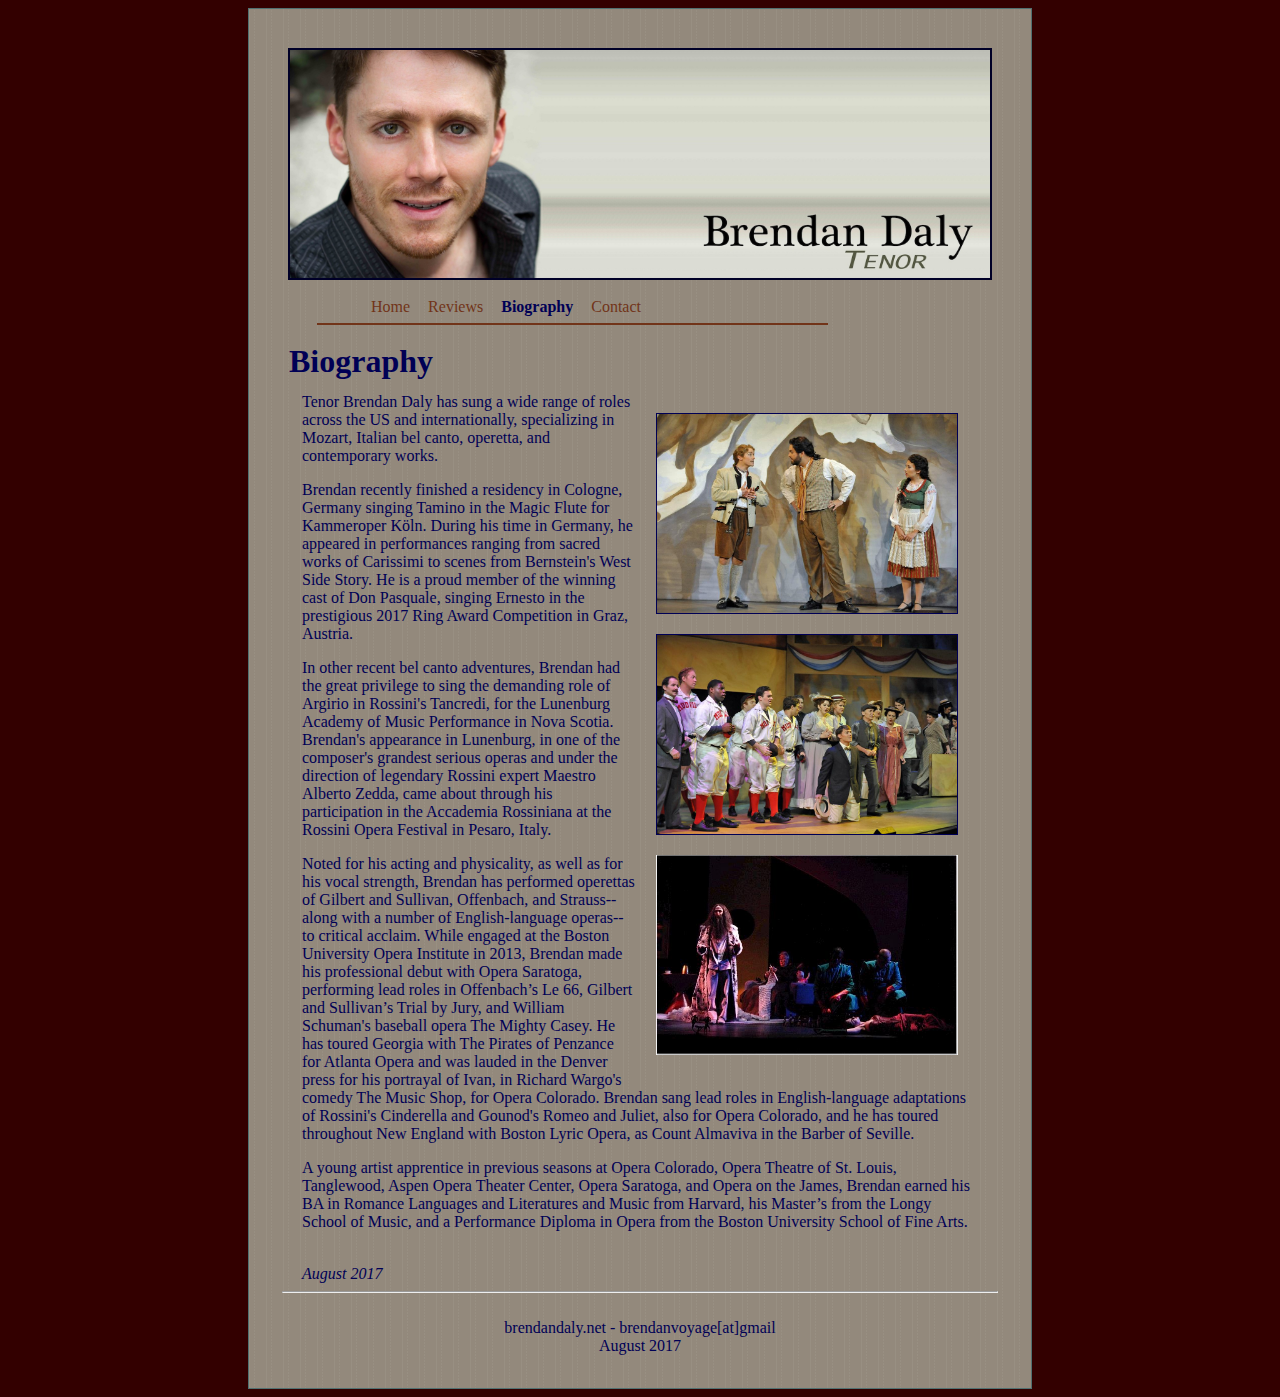
==== about.html @ 6925970c "Update about.html" ====
<!DOCTYPE html PUBLIC "-//W3C//DTD XHTML 1.0 Transitional//EN"
   "http://www.w3.org/TR/xhtml1/DTD/xhtml1-transitional.dtd">

<html xmlns="http://www.w3.org/1999/xhtml" xml:lang="en" lang="en">
<head>

<meta http-equiv="Content-Type" content="text/html;charset=utf-8" />
<meta name="description" content="Professional website of young lyric tenor
Brendan Daly. Biography, resume, upcoming engagements, and contact 
information." />
<meta name="keywords" content="Brendan Thomas Daly lyric tenor 
Rossini Mozart Handel Tanglewood Colorado St. Louis operetta musical theatre Pesaro Lunenburg opera oratorio recital" />
<title>Brendan Daly, tenor - Biography</title>
<link rel="stylesheet" type="text/css" href="style.css" />
<script type="text/javascript">
function FloatingPalette () {
     window.open ("", "detail", 
"width=820,height=600,\
       resizable=yes,scrollbars=yes,status=no,\
       menubar=no,directories=no,toolbar=no,top=150,left=300");}
</script>
</head>
<body>

<table id="page" align="center" bgcolor="#c2c2ad"  cellpadding="0" cellspacing="33" width="680">
<tbody><tr><td>

<div id="headshot">

<img src="headshotmarquee.jpg" height=""

width="700" alt="headshot" />



</div>


<div id="navigation">


<ul>



<li>

<a href="index.html">
Home
</a>
   </li>
<li>
<a href="reviews.html">
Reviews
</a>
</li>
<li>
<a href="about.html" class="active">

Biography
</a>
</li>

<li>
<a href="contact.html">
Contact
</a>

</li>

</ul>
</div>
<br/>

<div id="marquee">


<h1>

Biography
</h1>

</div>
<div id="main">
<img src="66.jpg" height="199" 
width="300" alt="" align="right" border="1px" hspace="20px" vspace="20px" background-color="#000027" />

<img src="MightyCasey.jpg" height="199" width="300" alt="" align="right" border="1px" hspace="20px" vspace="" background-color="#000027" />

<img src="Hin-und-Zuruck.jpg" height="200" width="302" alt="" align="right" border="0px" hspace="20px" vspace="20px" background-color="#FFFFFF" />

<p>
Tenor Brendan Daly has sung a wide range of roles across the US and internationally, specializing in Mozart, Italian bel canto, operetta, and contemporary works.
   </p>
<p>
Brendan recently finished a residency in Cologne, Germany singing Tamino in the Magic Flute for Kammeroper Köln. During his time in Germany, he appeared in performances ranging from sacred works of Carissimi to scenes from Bernstein's West Side Story. He is a proud member of the winning cast of Don Pasquale, singing Ernesto in the prestigious 2017 Ring Award Competition in Graz, Austria.
   </p>
   <p>
In other recent bel canto adventures, Brendan had the great privilege to sing the demanding role of Argirio in Rossini's Tancredi, for the Lunenburg Academy of Music Performance in Nova Scotia. Brendan's appearance in Lunenburg, in one of the composer's grandest serious operas and under the direction of legendary Rossini expert Maestro Alberto Zedda, came about through his participation in the Accademia Rossiniana at the Rossini Opera Festival in Pesaro, Italy.
   </p>
   <p>
Noted for his acting and physicality, as well as for his vocal strength, Brendan has performed operettas of Gilbert and Sullivan, Offenbach, and Strauss--along with a number of English-language operas--to critical acclaim. While engaged at the Boston University Opera Institute in 2013, Brendan made his professional debut with Opera Saratoga, performing lead roles in Offenbach’s Le 66, Gilbert and Sullivan’s Trial by Jury, and William Schuman's baseball opera The Mighty Casey. He has toured Georgia with The Pirates of Penzance for Atlanta Opera and was lauded in the Denver press for his portrayal of Ivan, in Richard Wargo's comedy The Music Shop, for Opera Colorado. Brendan sang lead roles in English-language adaptations of Rossini's Cinderella and Gounod's Romeo and Juliet, also for Opera Colorado, and he has toured throughout New England with Boston Lyric Opera, as Count Almaviva in the Barber of Seville.
   </p>
   <p>
A young artist apprentice in previous seasons at Opera Colorado, Opera Theatre of St. Louis, Tanglewood, Aspen Opera Theater Center, Opera Saratoga, and Opera on the James, Brendan earned his BA in Romance Languages and Literatures and Music from Harvard, his Master’s from the Longy School of Music, and a Performance Diploma in Opera from the Boston University School of Fine Arts.
   </p>

  
<br/>
<em>August 2017
</em>
   <br/>
</div>
<div id="footer">
<hr/>
<br/>
brendandaly.net - brendanvoyage[at]gmail

<br/>

August 2017

</div>
</td>

</tr>
</tbody>

</table>
</body>

</html>
---- style.css ----
body { color: #000055; 
background-color: #330000; padding: ; 
margin-left: ;
margin-right: ;
}

#page { border-width: 1px; 
border-color: #507070; border-style: solid;
background-image:
url('background1.gif');
width: 750px;
position: relative;
;
}

#headshot { padding: 2px; background-color: #000027;

margin: 6px 6px 0px 6px; 
}


hr { color: gray; 
background-color: #;
text-indent: 20px; 
}

a {color: #713419;
background-color: ;
}

#navigation {  
;
	display: block;
	height: 33px;
	padding: 10px 10px 0px 0px;
	list-style-type: none;
border-top: px solid #;
border-bottom: 2px solid #713419;
	background: ;
margin: 0px 170px 0px 35px;
}

#navigation li { display: inline; 
}

#navigation li a {
	display: ;
	float: ;
	height: px;
	margin: 0;
	background: no-repeat 0px 0px;
	padding: 0px 0px 0px 14px;
	border-right: none;
	color: #713419;
	font-size: 16px;
	line-height: 2px;
	text-align: ;
	text-decoration: none;
	font-weight: normal;
	cursor: ;
}

#navigation li a:hover {
	background-color: ;
	color: #483D8B;
height: 15px;
	text-decoration: underline;
}

#navigation li a.active, #navigation li a.active:hover {
	height: px;
color: #000055;
	background-repeat: repeat;
background-image:
url('');
	cursor: ;
font-weight: bold;
padding-right: px;
}

#navigation li a.active:before { ;
 }

#marquee {
position: absolute;
z-index: 700;
clear: right;
margin: 0px 45px 20px 7px;
padding: 0px 0px 0px 0px;
}

#marquee h1 {
margin: 0px 0px 0px 0px
;
}
#main {
vertical-align: top;
margin: 50px 20px 0px 20px;
}

#listings {clear: left;
margin: 55px 0px 0px 150px
}

#welcome{ margin: 50px 0px 0px 0px;
}


#news {float: right;
clear: left;
width: 255px;
margin: 17px 12px 20px 25px;
border: 1px dotted #3A545A;
padding: 0px 13px 0px 15px;
background-color: #001129;
color: #888
}

#news h3 { text-decoration: underline;
color: #713;
}

#news ul {list-style: none;
padding: 0px 0px 0px 0px;
color: ;
text-decoration: none;
}

#Hin {text-align: center;
}

#footer {text-align: center;
}
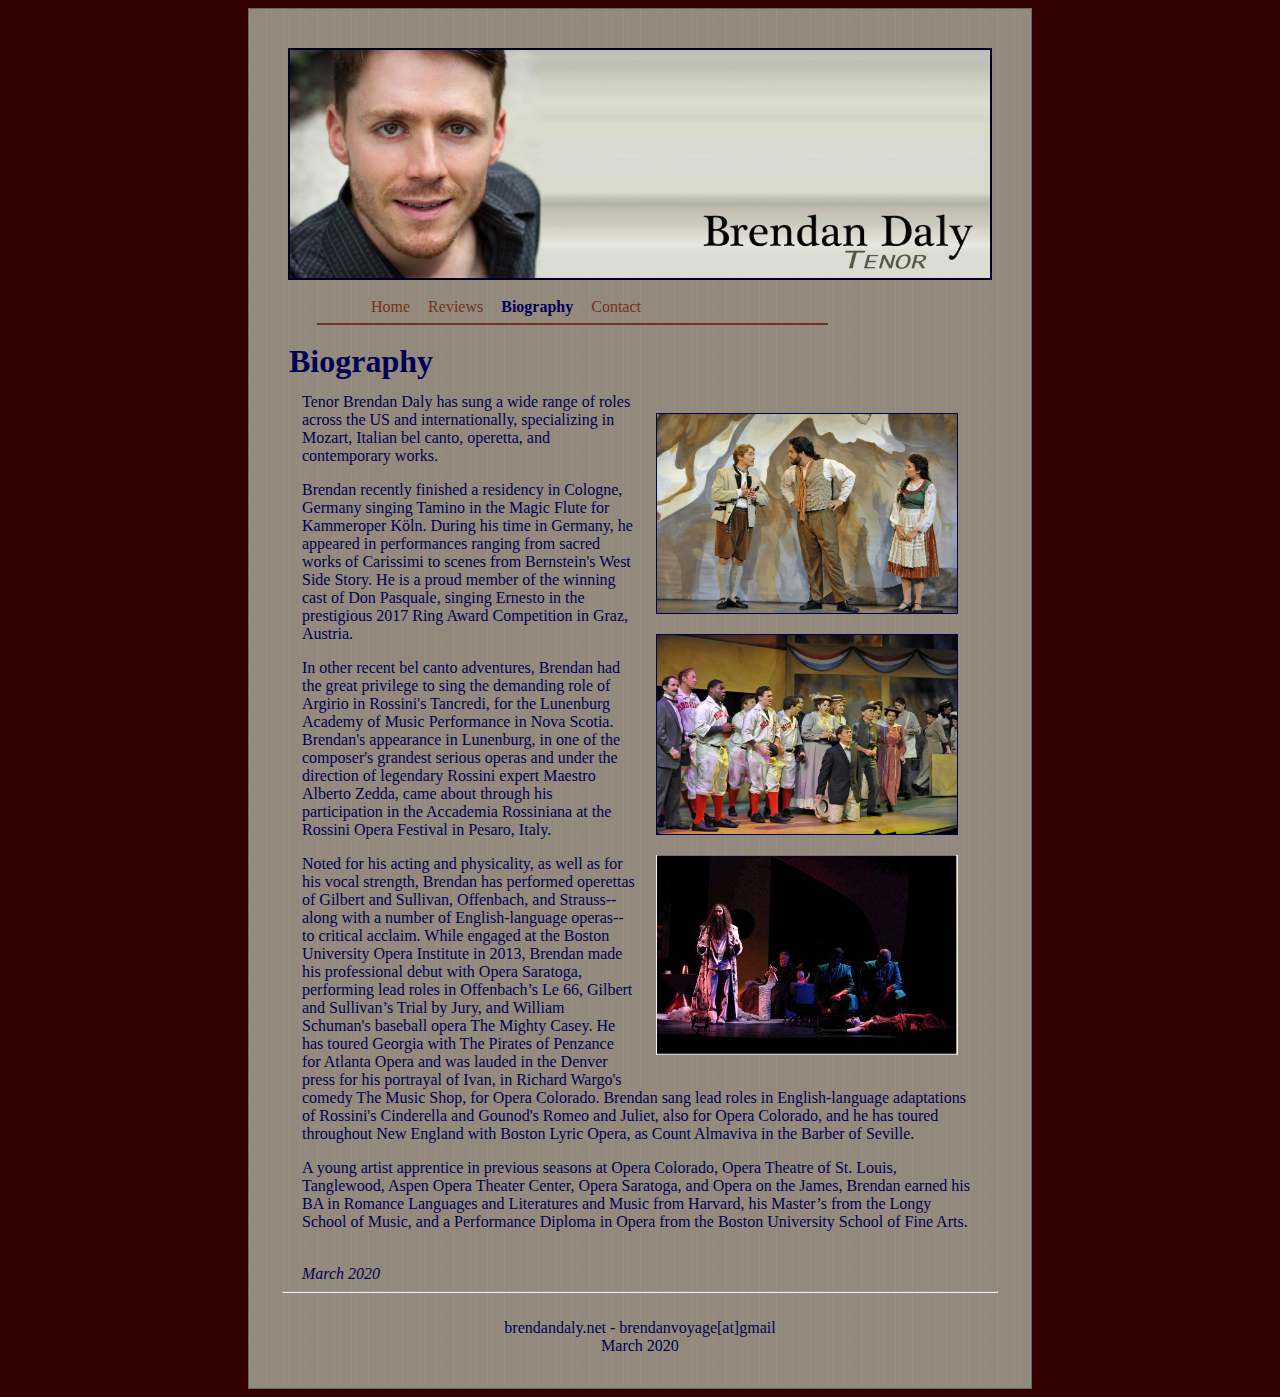
==== commit 35d9e727: "Update about.html" ====
--- a/about.html
+++ b/about.html
@@ -107,7 +107,7 @@
 
   
 <br/>
-<em>August 2017
+<em>March 2020
 </em>
    <br/>
 </div>
@@ -118,7 +118,7 @@
 
 <br/>
 
-August 2017
+March 2020
 
 </div>
 </td>
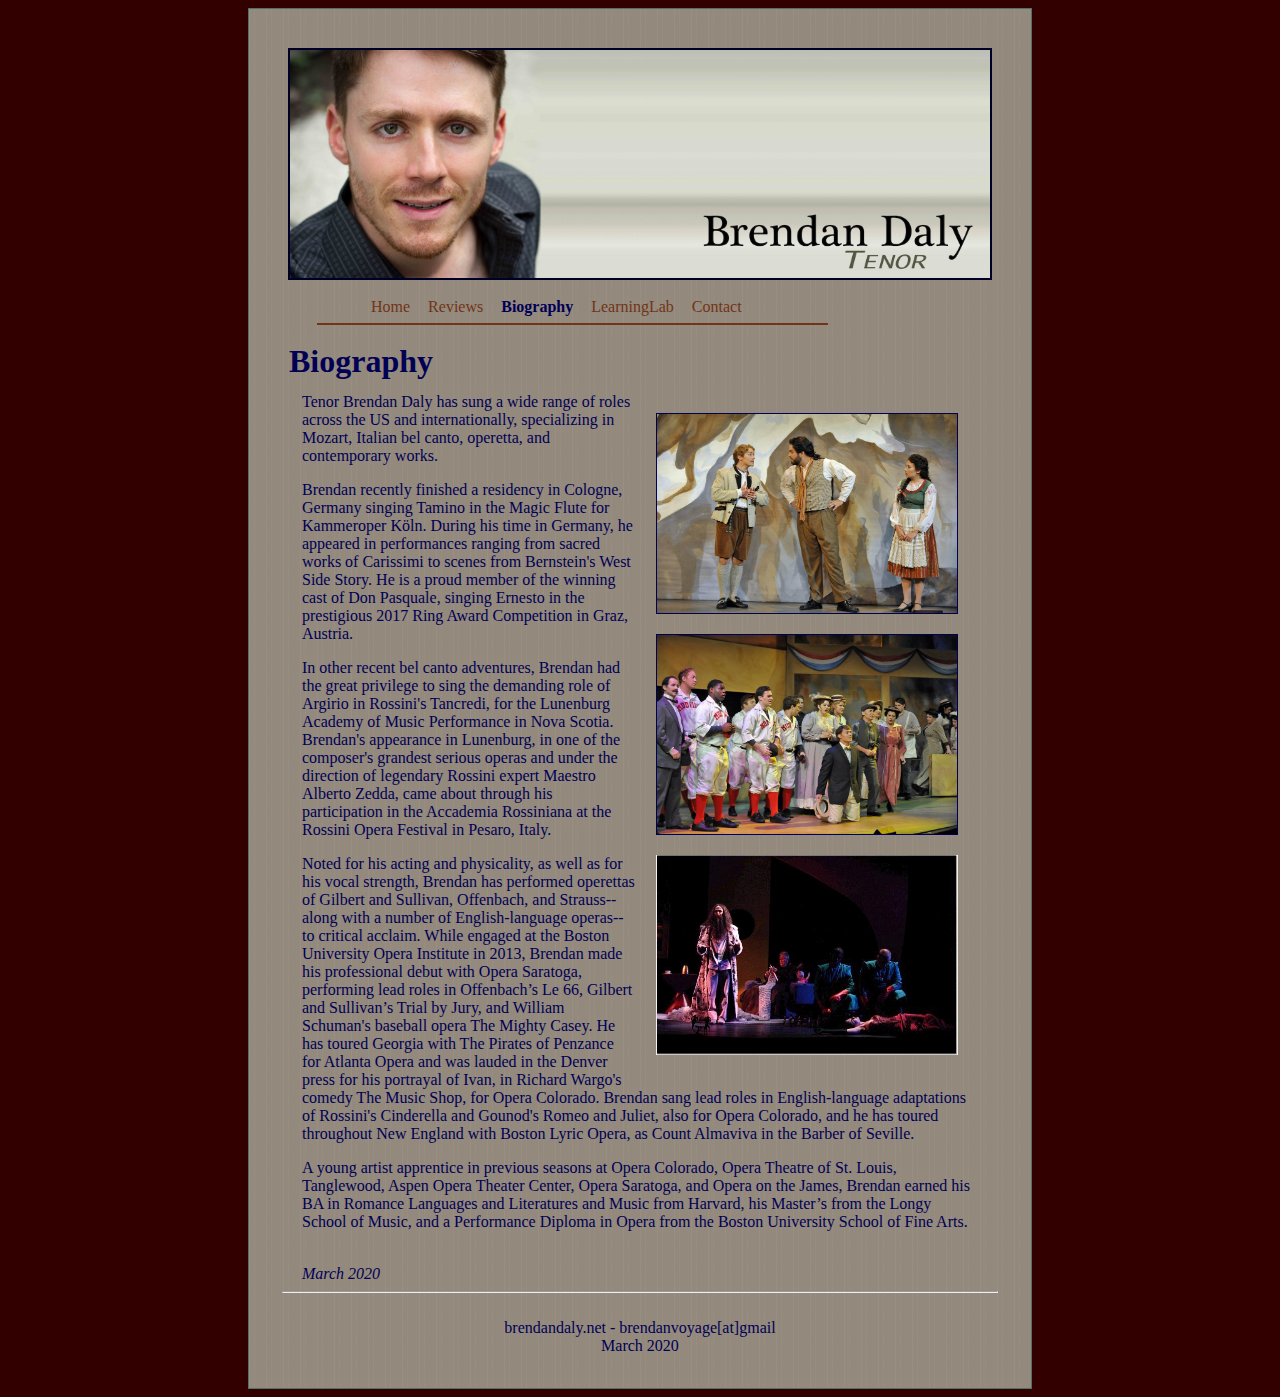
==== commit bfbe5e5b: "Update about.html" ====
--- a/about.html
+++ b/about.html
@@ -60,7 +60,11 @@
 Biography
 </a>
 </li>
-
+<li>
+<a href="learninglab.html">
+LearningLab
+</a>
+</li>
 <li>
 <a href="contact.html">
 Contact
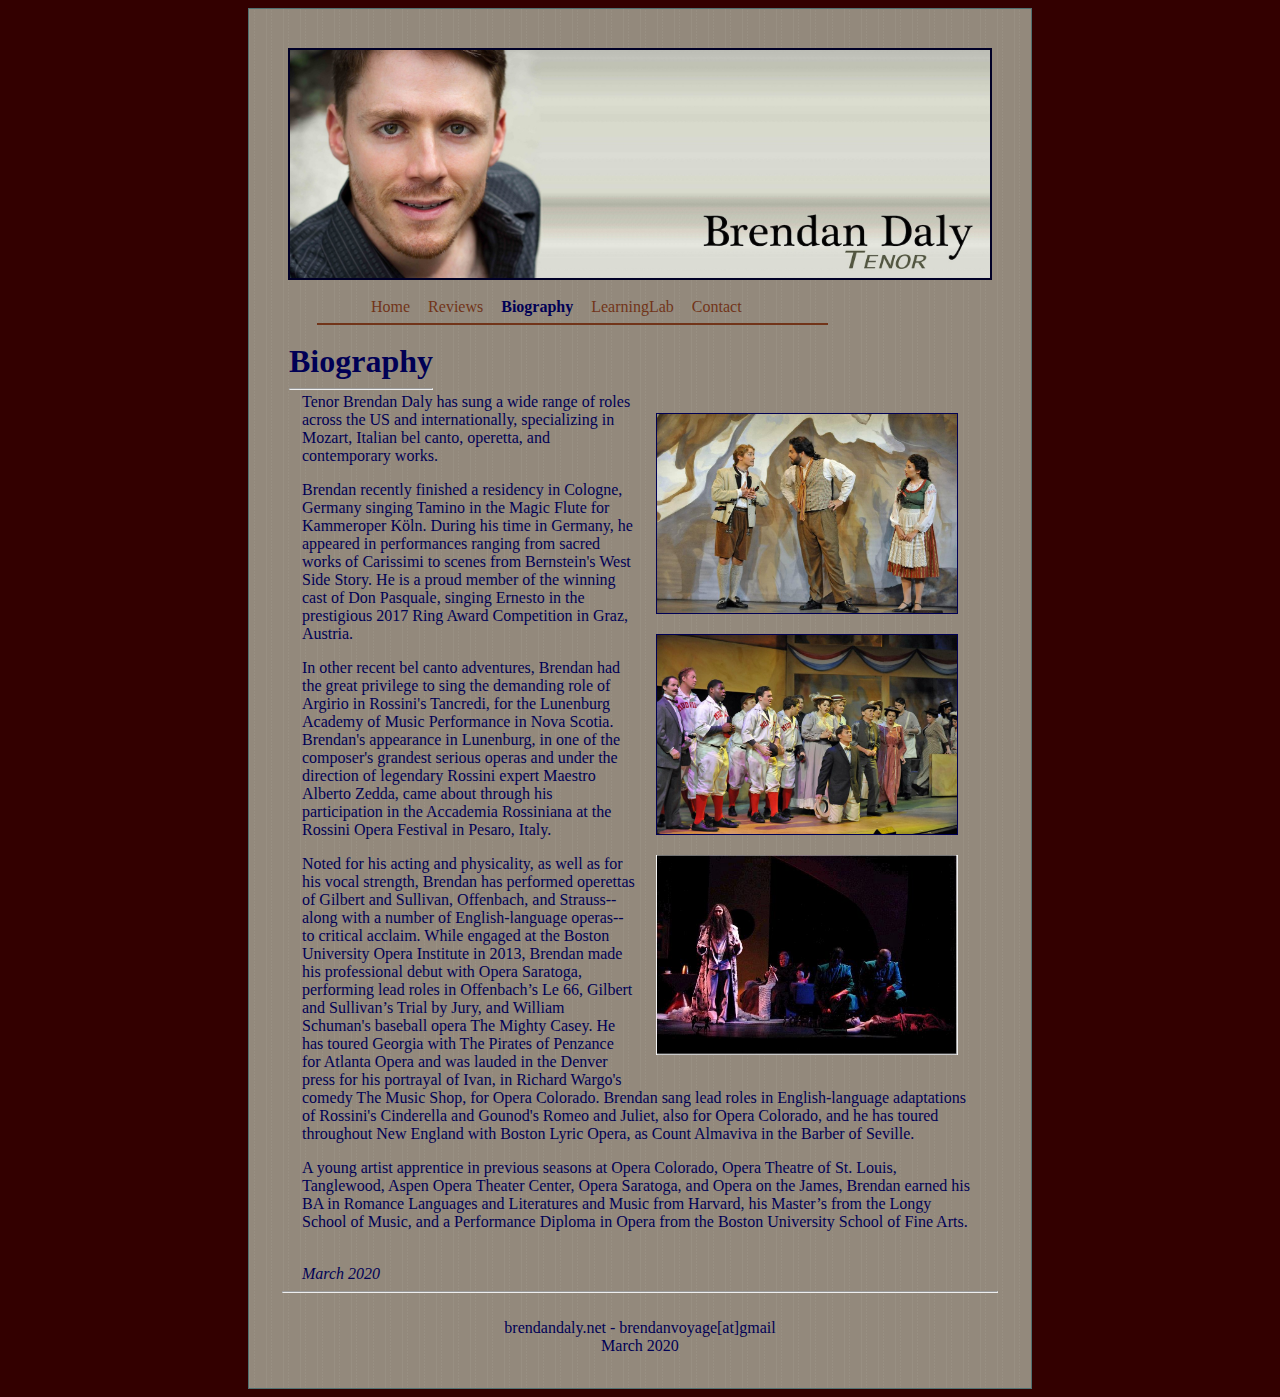
==== commit 0a053969: "Update about.html" ====
--- a/about.html
+++ b/about.html
@@ -84,7 +84,10 @@
 Biography
 </h1>
 
+<hr/>
+
 </div>
+
 <div id="main">
 <img src="66.jpg" height="199" 
 width="300" alt="" align="right" border="1px" hspace="20px" vspace="20px" background-color="#000027" />
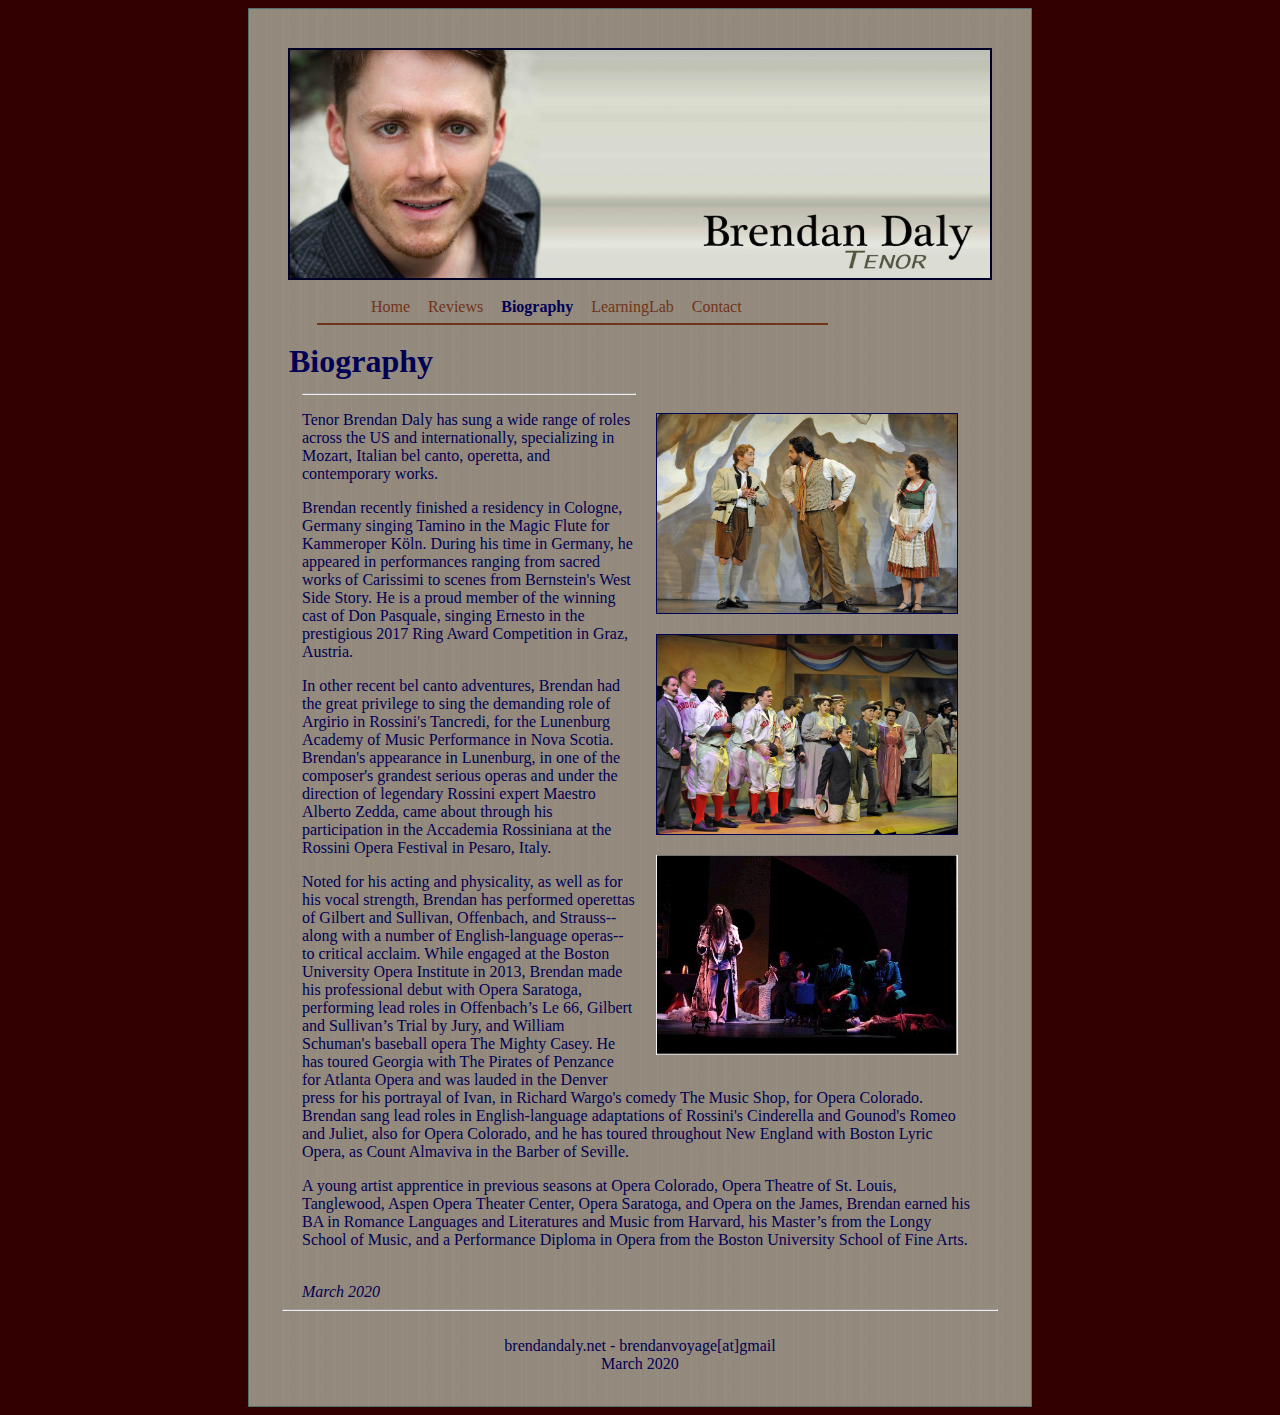
==== commit 89724574: "Update about.html" ====
--- a/about.html
+++ b/about.html
@@ -84,7 +84,6 @@
 Biography
 </h1>
 
-<hr/>
 
 </div>
 
@@ -95,6 +94,8 @@
 <img src="MightyCasey.jpg" height="199" width="300" alt="" align="right" border="1px" hspace="20px" vspace="" background-color="#000027" />
 
 <img src="Hin-und-Zuruck.jpg" height="200" width="302" alt="" align="right" border="0px" hspace="20px" vspace="20px" background-color="#FFFFFF" />
+
+<hr/>
 
 <p>
 Tenor Brendan Daly has sung a wide range of roles across the US and internationally, specializing in Mozart, Italian bel canto, operetta, and contemporary works.
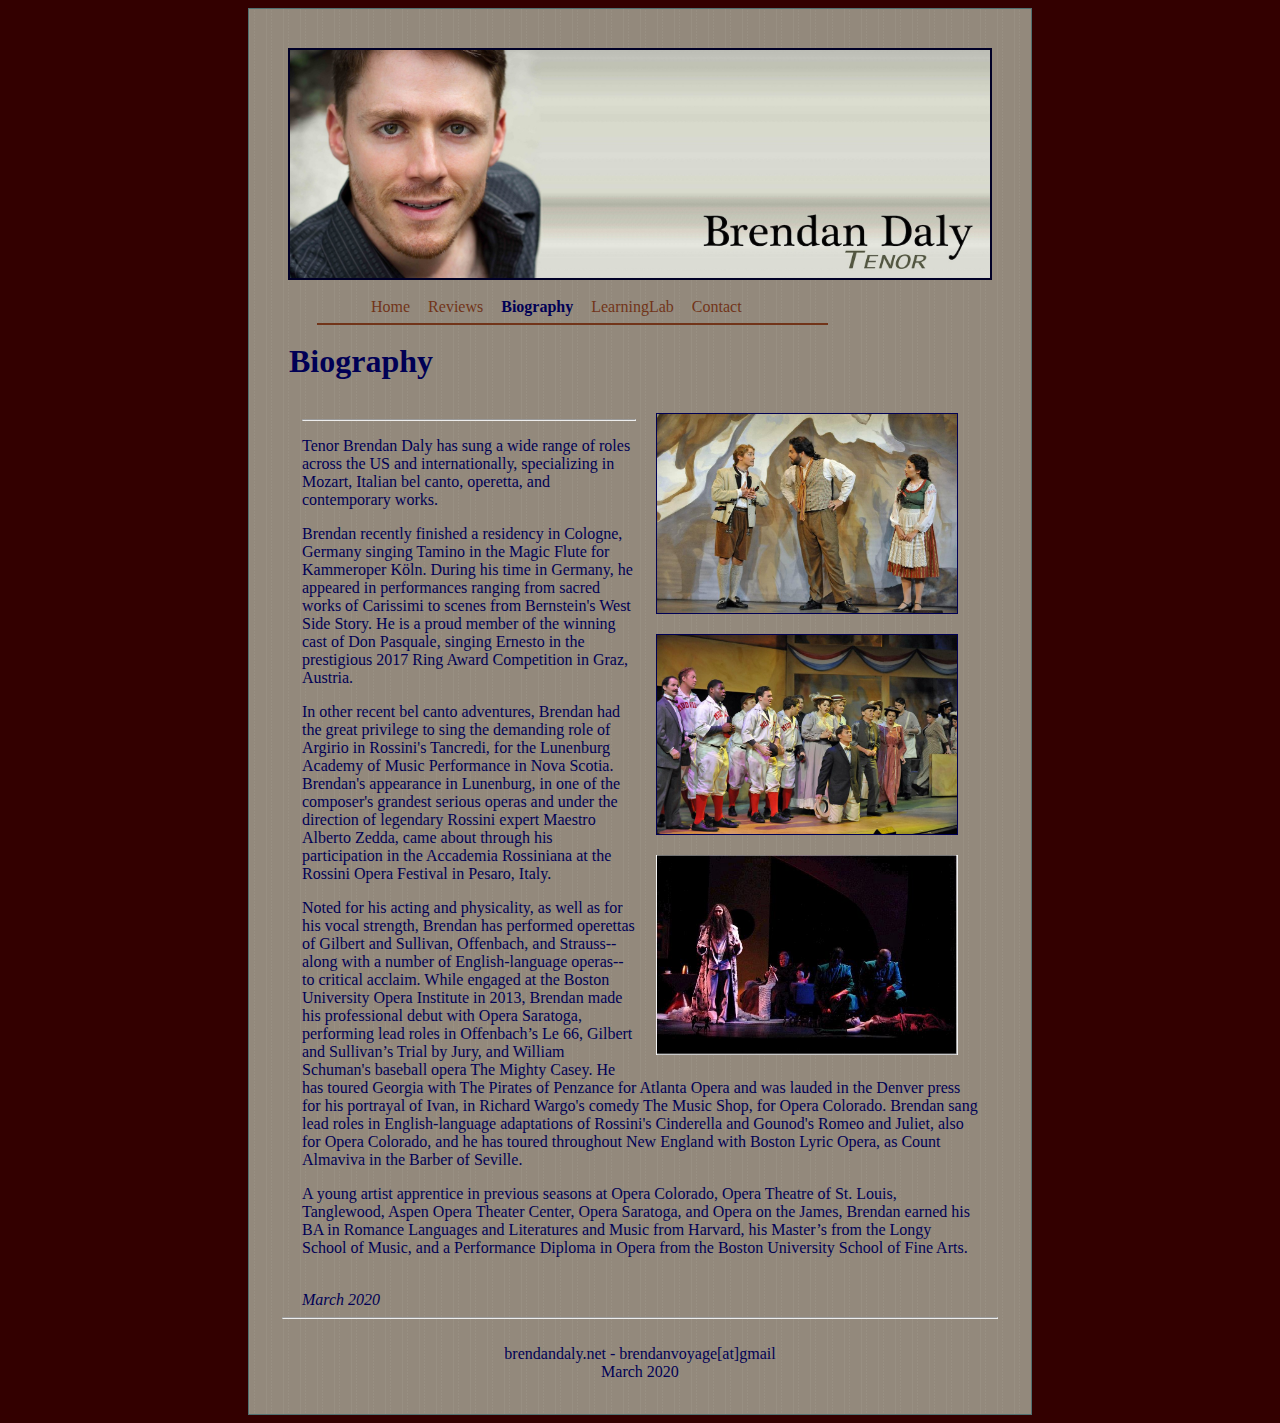
==== commit be3f28a9: "Update about.html" ====
--- a/about.html
+++ b/about.html
@@ -95,6 +95,7 @@
 
 <img src="Hin-und-Zuruck.jpg" height="200" width="302" alt="" align="right" border="0px" hspace="20px" vspace="20px" background-color="#FFFFFF" />
 
+<br/>
 <hr/>
 
 <p>
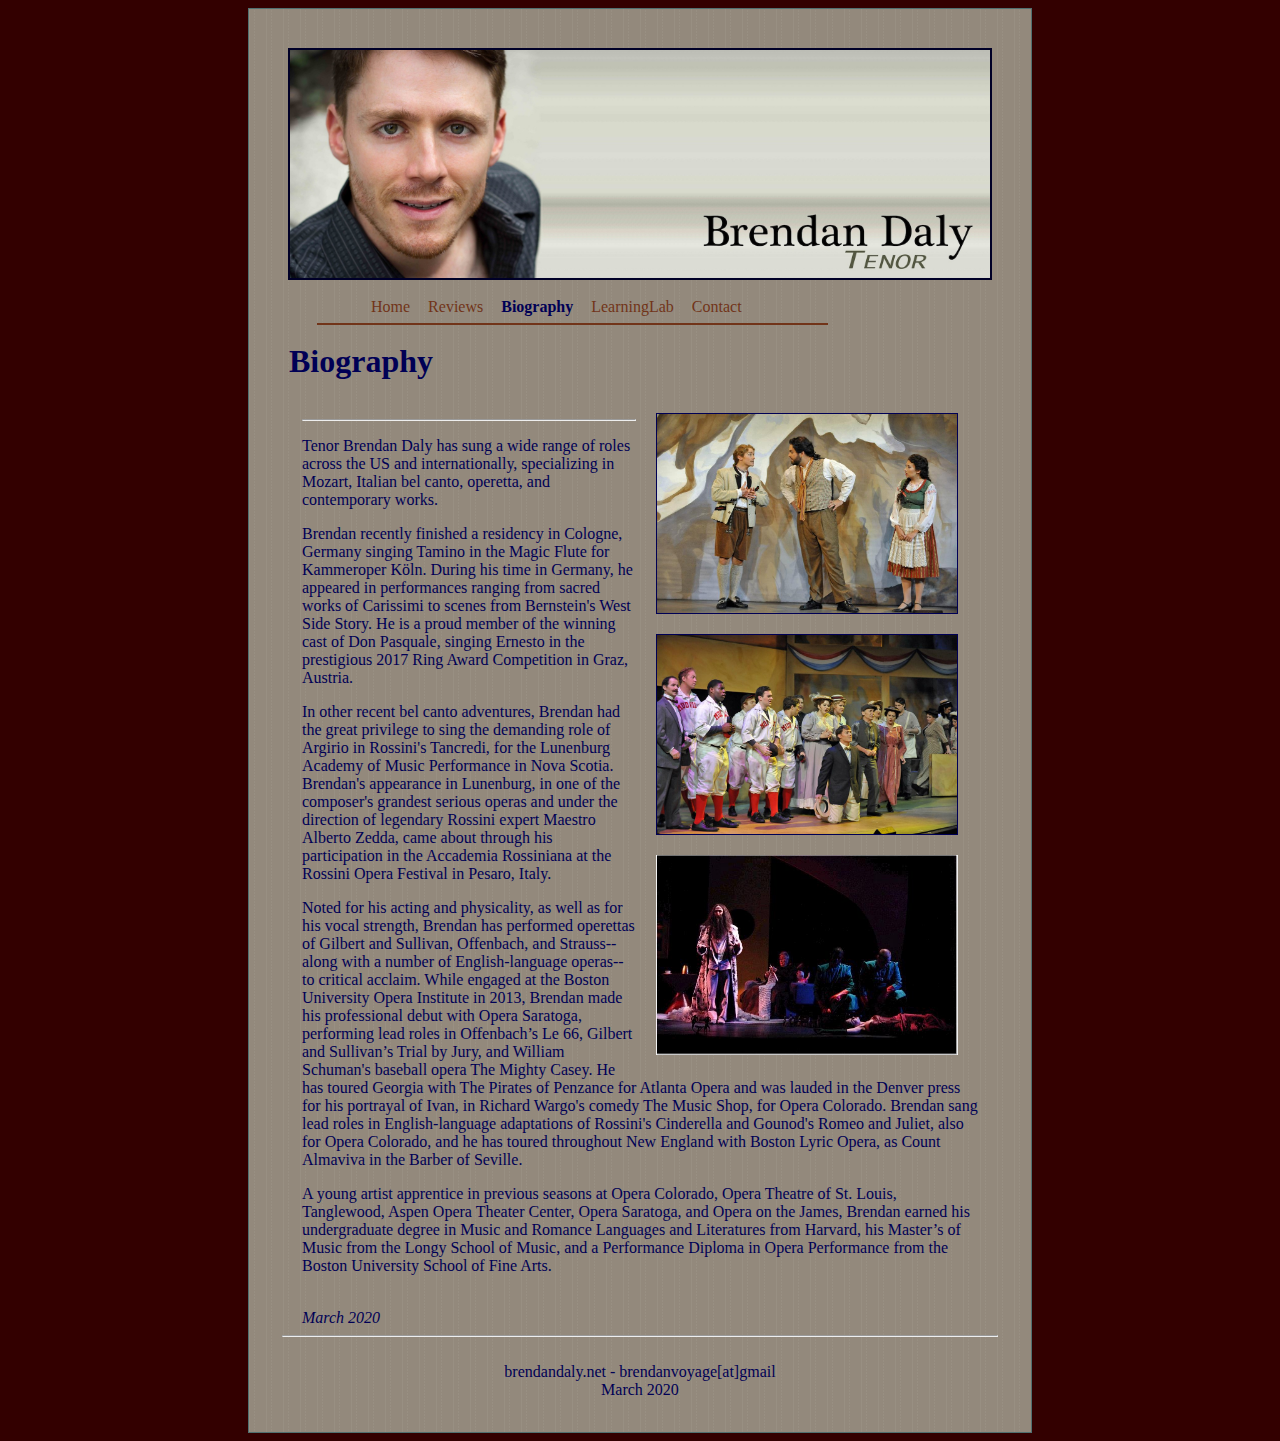
==== commit 8e0217ac: "Update about.html" ====
--- a/about.html
+++ b/about.html
@@ -111,7 +111,7 @@
 Noted for his acting and physicality, as well as for his vocal strength, Brendan has performed operettas of Gilbert and Sullivan, Offenbach, and Strauss--along with a number of English-language operas--to critical acclaim. While engaged at the Boston University Opera Institute in 2013, Brendan made his professional debut with Opera Saratoga, performing lead roles in Offenbach’s Le 66, Gilbert and Sullivan’s Trial by Jury, and William Schuman's baseball opera The Mighty Casey. He has toured Georgia with The Pirates of Penzance for Atlanta Opera and was lauded in the Denver press for his portrayal of Ivan, in Richard Wargo's comedy The Music Shop, for Opera Colorado. Brendan sang lead roles in English-language adaptations of Rossini's Cinderella and Gounod's Romeo and Juliet, also for Opera Colorado, and he has toured throughout New England with Boston Lyric Opera, as Count Almaviva in the Barber of Seville.
    </p>
    <p>
-A young artist apprentice in previous seasons at Opera Colorado, Opera Theatre of St. Louis, Tanglewood, Aspen Opera Theater Center, Opera Saratoga, and Opera on the James, Brendan earned his BA in Romance Languages and Literatures and Music from Harvard, his Master’s from the Longy School of Music, and a Performance Diploma in Opera from the Boston University School of Fine Arts.
+A young artist apprentice in previous seasons at Opera Colorado, Opera Theatre of St. Louis, Tanglewood, Aspen Opera Theater Center, Opera Saratoga, and Opera on the James, Brendan earned his undergraduate degree in Music and Romance Languages and Literatures from Harvard, his Master’s of Music from the Longy School of Music, and a Performance Diploma in Opera Performance from the Boston University School of Fine Arts.
    </p>
 
   
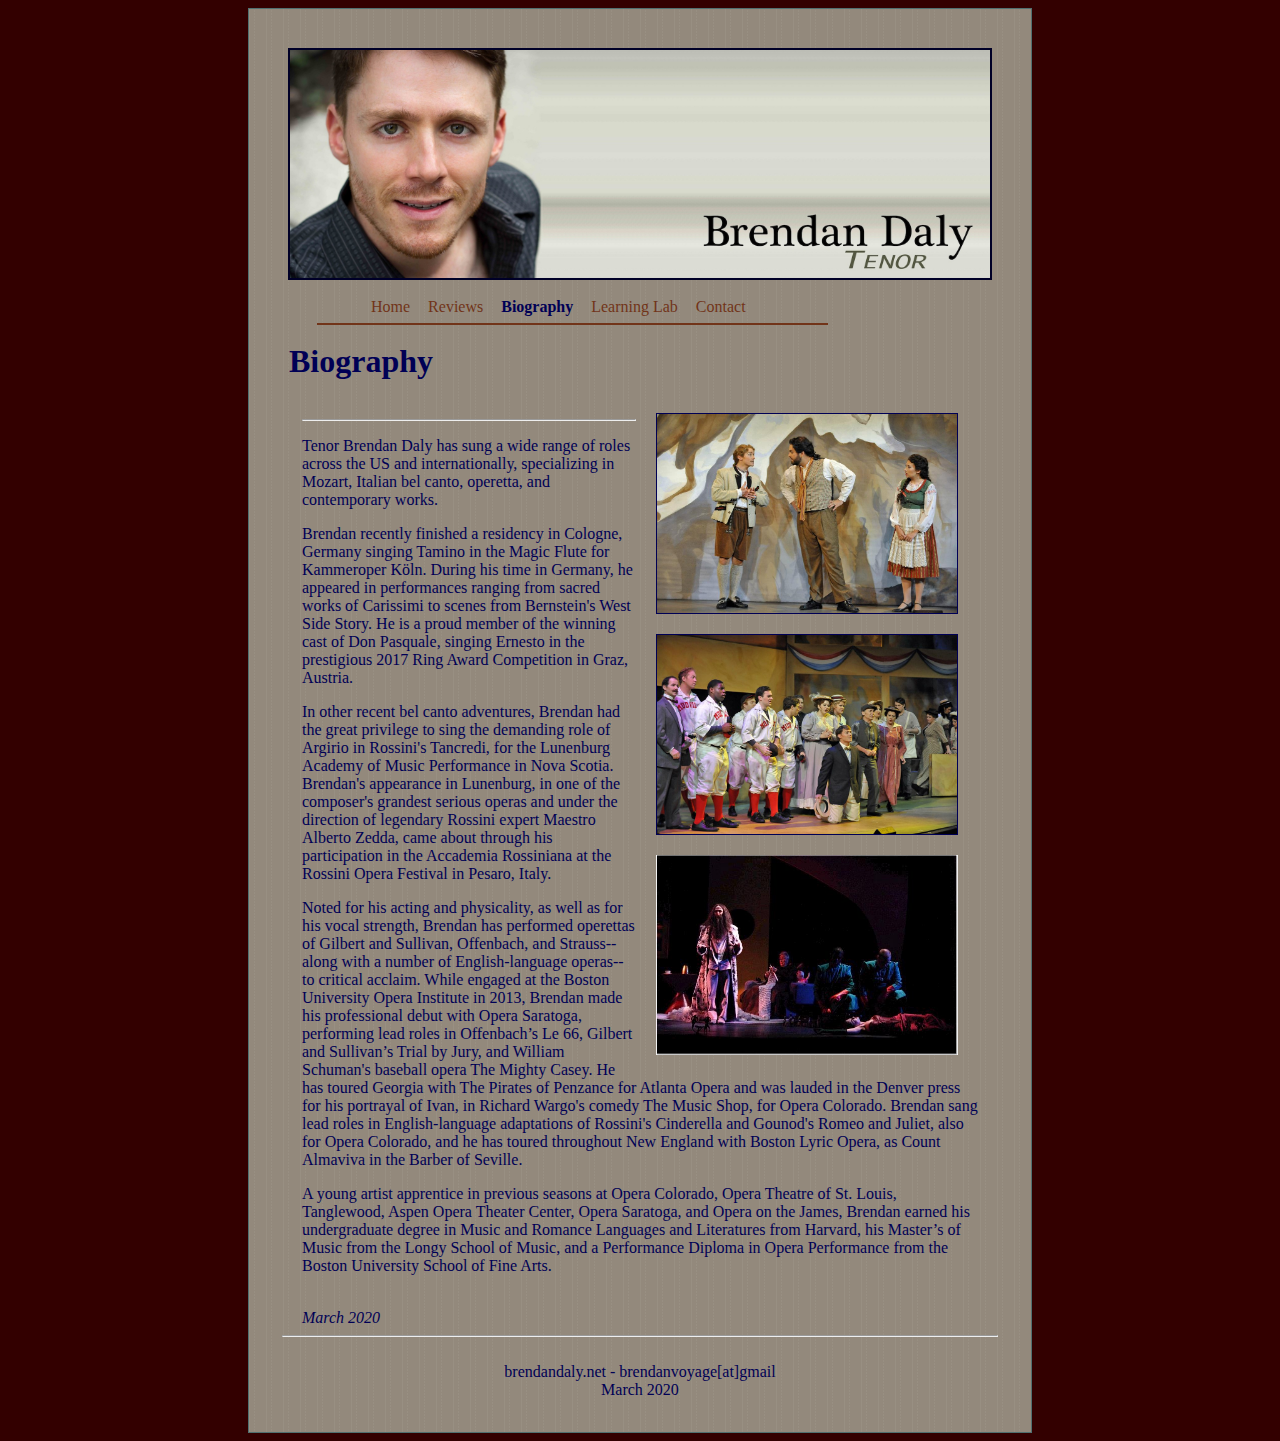
==== commit 4c11de43: "Update about.html" ====
--- a/about.html
+++ b/about.html
@@ -62,7 +62,7 @@
 </li>
 <li>
 <a href="learninglab.html">
-LearningLab
+Learning Lab
 </a>
 </li>
 <li>
